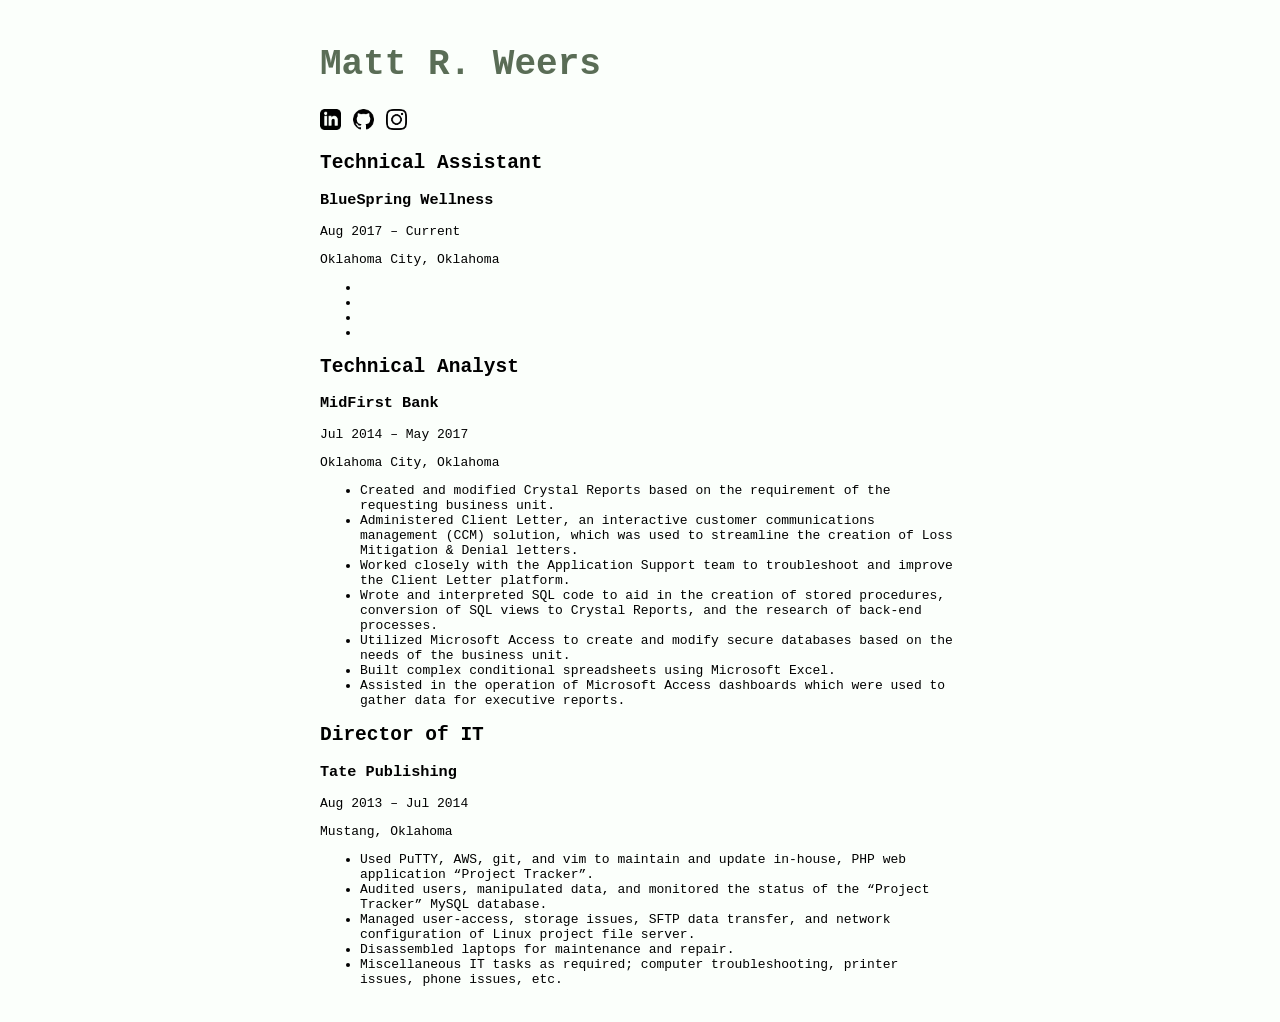
==== index.html @ 70de1bda "another typo" ====
<!DOCTYPE html>
<html>
<head>
<link rel="stylesheet" type = "text/css" href="style.css">
<title>Matt R. Weers</title>
<body>
<h1>Matt R. Weers</h1>
<p></p>
<div class="social">
	<a href="https://www.linkedin.com/in/mrweers/" target="_blank">
		<img src="images/linkedin.png" class="image" style="width:21;height:21px;border:0;">
	</a>

	<a href="https://github.com/mweers" target="_blank">
		<img src="images/github.png" class="image" style="width:21;height:21px;border:0;">
	</a>

	<a href="https://www.instagram.com/mweers" target="_blank">
		<img src="images/insta.png" class="image" style="width:21;height:21px;border:0;">
	</a>
</div>

<div>
<h2>Technical Assistant</h2>
<h3>BlueSpring Wellness</h3>
<p>Aug 2017 – Current</p>
<p>Oklahoma City, Oklahoma<p>
<ul>
<li></li>
<li></li>
<li></li>
<li></li>
</ul>

<h2>Technical Analyst</h2>
<h3>MidFirst Bank</h3>
<p>Jul 2014 – May 2017</p>
<p>Oklahoma City, Oklahoma<p>
<ul>
<li>Created and modified Crystal Reports based on the requirement of the requesting business unit.</li>
<li>Administered Client Letter, an interactive customer communications management (CCM) solution, which was used to streamline the creation of Loss Mitigation & Denial letters.</li>
<li>Worked closely with the Application Support team to troubleshoot and improve the Client Letter platform.</li>
<li>Wrote and interpreted SQL code to aid in the creation of stored procedures, conversion of SQL views to Crystal Reports, and the research of back-end processes.</li>
<li>Utilized Microsoft Access to create and modify secure databases based on the needs of the business unit.</li>
<li>Built complex conditional spreadsheets using Microsoft Excel. </li>
<li>Assisted in the operation of Microsoft Access dashboards which were used to gather data for executive reports.</li>
</ul>

<h2>Director of IT</h2>
<h3>Tate Publishing</h3>
<p>Aug 2013 – Jul 2014</p>
<p>Mustang, Oklahoma</p>
<ul>
<li>Used PuTTY, AWS, git, and vim to maintain and update in-house, PHP web application “Project Tracker”.</li>
<li>Audited users, manipulated data, and monitored the status of the “Project Tracker” MySQL database.</li>
<li>Managed user-access, storage issues, SFTP data transfer, and network configuration of Linux project file server.</li>
<li>Disassembled laptops for maintenance and repair.</li>
<li>Miscellaneous IT tasks as required; computer troubleshooting, printer issues, phone issues, etc.</li>
</ul>
</div>

</body>
</head>
</html>
---- style.css ----
body {
	background-color: #fbfffb;
	font-family: monospace;
	margin: auto;
    width: 50%;
	padding: 20px;
}

.image:hover {
	filter: invert(50%);
}

h1 {
	color: #5a6d56;
	font-size: 36px;
}

div.main {
	background-color: lightgreen;
	margin-left: 100px;
	margin-right: 100px;
	opacity: 0.25;
}

a:link, a:visited, a:hover, a:active {
    text-decoration: none;
	color: #5a6d56;
	font-size: 20px;
}

a:link, a:visited, a:active {
	color: #5a6d56;
}

a:hover {
	color: black;
	
}
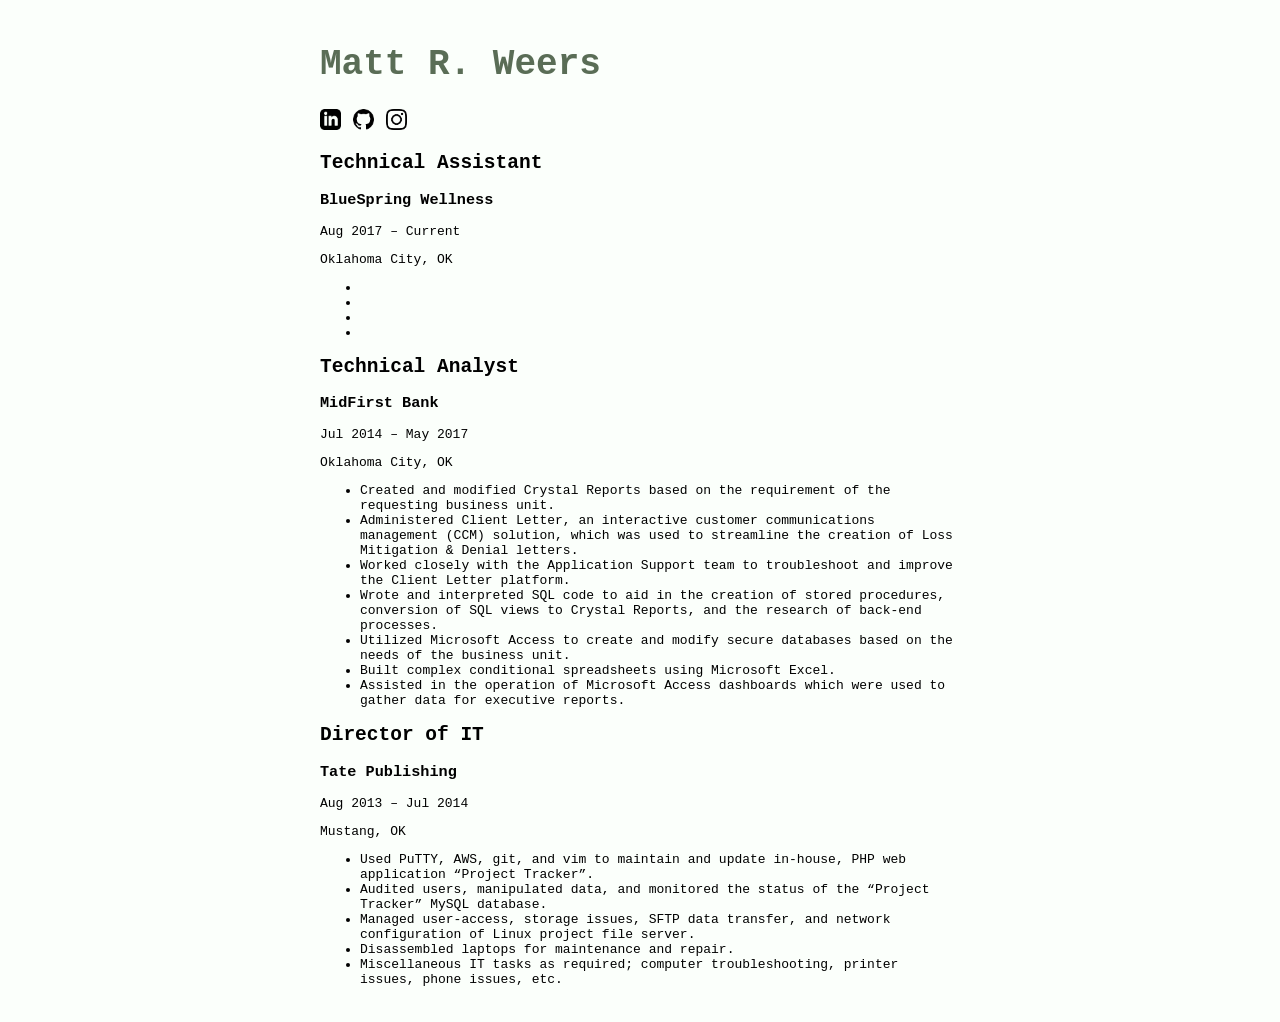
==== commit ab72b1ce: "picky detail" ====
--- a/index.html
+++ b/index.html
@@ -24,7 +24,7 @@
 <h2>Technical Assistant</h2>
 <h3>BlueSpring Wellness</h3>
 <p>Aug 2017 – Current</p>
-<p>Oklahoma City, Oklahoma<p>
+<p>Oklahoma City, OK<p>
 <ul>
 <li></li>
 <li></li>
@@ -35,7 +35,7 @@
 <h2>Technical Analyst</h2>
 <h3>MidFirst Bank</h3>
 <p>Jul 2014 – May 2017</p>
-<p>Oklahoma City, Oklahoma<p>
+<p>Oklahoma City, OK<p>
 <ul>
 <li>Created and modified Crystal Reports based on the requirement of the requesting business unit.</li>
 <li>Administered Client Letter, an interactive customer communications management (CCM) solution, which was used to streamline the creation of Loss Mitigation & Denial letters.</li>
@@ -49,7 +49,7 @@
 <h2>Director of IT</h2>
 <h3>Tate Publishing</h3>
 <p>Aug 2013 – Jul 2014</p>
-<p>Mustang, Oklahoma</p>
+<p>Mustang, OK</p>
 <ul>
 <li>Used PuTTY, AWS, git, and vim to maintain and update in-house, PHP web application “Project Tracker”.</li>
 <li>Audited users, manipulated data, and monitored the status of the “Project Tracker” MySQL database.</li>
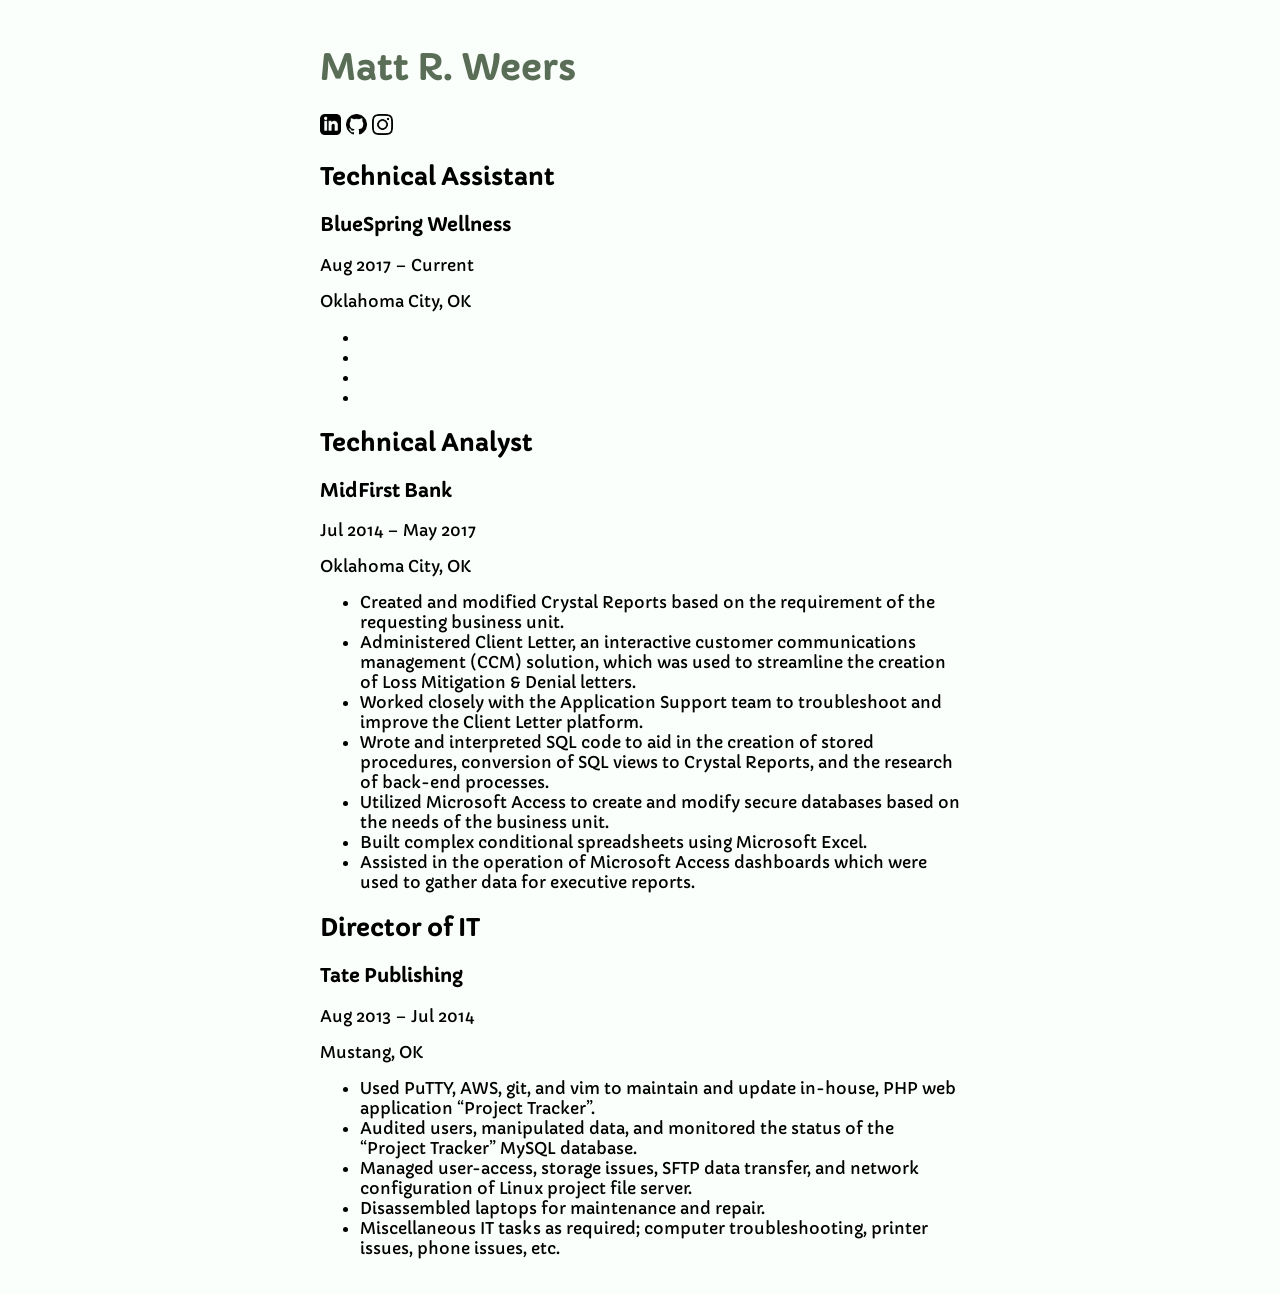
==== commit 8bf61f54: "font change font change to Capriola" ====
--- a/index.html
+++ b/index.html
@@ -2,6 +2,7 @@
 <html>
 <head>
 <link rel="stylesheet" type = "text/css" href="style.css">
+<link rel="stylesheet" href="https://fonts.googleapis.com/css?family=Capriola">
 <title>Matt R. Weers</title>
 <body>
 <h1>Matt R. Weers</h1>
@@ -61,4 +62,4 @@
 
 </body>
 </head>
-</html>+</h tml>
--- a/style.css
+++ b/style.css
@@ -1,6 +1,6 @@
 body {
 	background-color: #fbfffb;
-	font-family: monospace;
+	font-family: 'Capriola', sans-serif;
 	margin: auto;
     width: 50%;
 	padding: 20px;
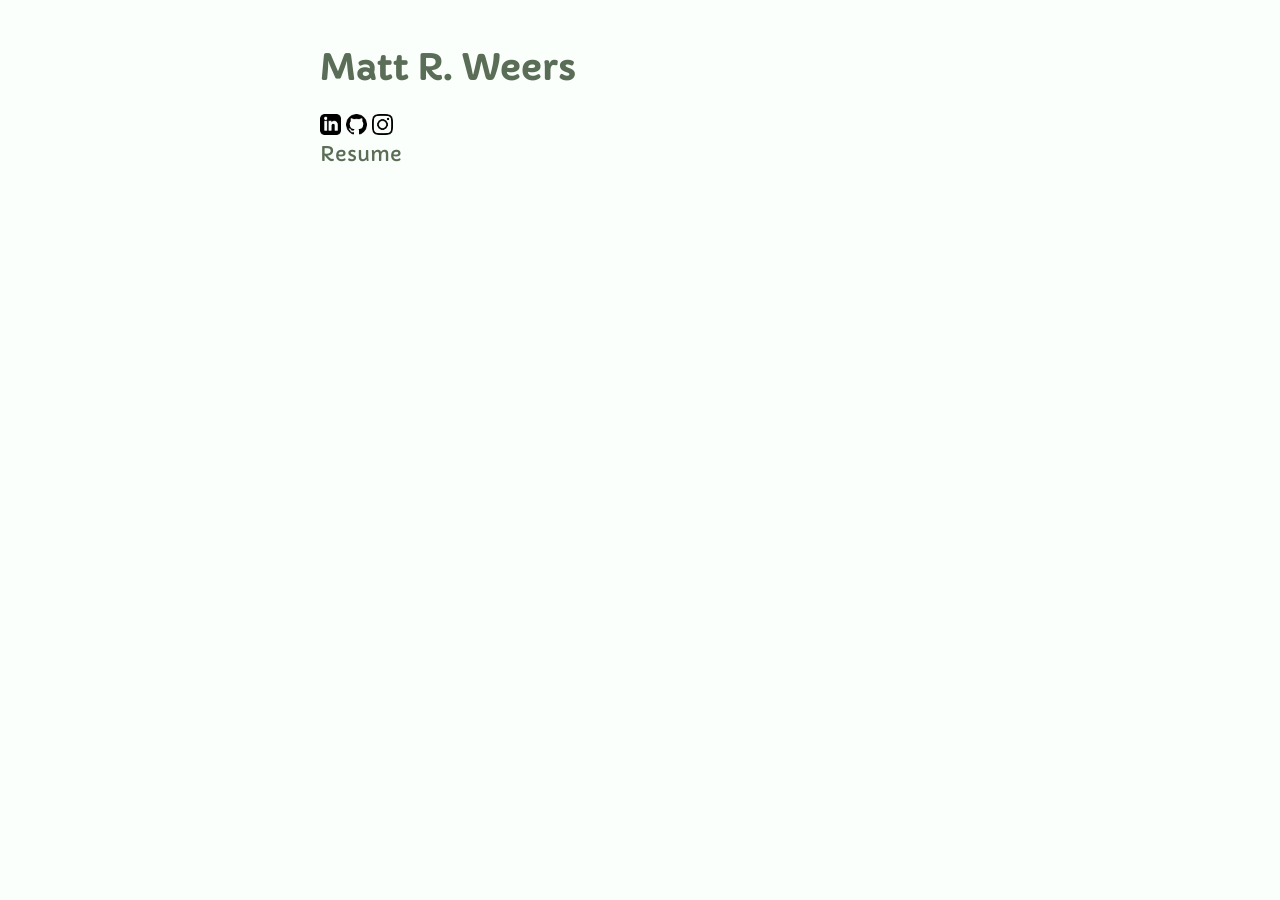
==== commit 63c4ebfc: "new page new page" ====
--- a/index.html
+++ b/index.html
@@ -22,44 +22,8 @@
 </div>
 
 <div>
-<h2>Technical Assistant</h2>
-<h3>BlueSpring Wellness</h3>
-<p>Aug 2017 – Current</p>
-<p>Oklahoma City, OK<p>
-<ul>
-<li></li>
-<li></li>
-<li></li>
-<li></li>
-</ul>
-
-<h2>Technical Analyst</h2>
-<h3>MidFirst Bank</h3>
-<p>Jul 2014 – May 2017</p>
-<p>Oklahoma City, OK<p>
-<ul>
-<li>Created and modified Crystal Reports based on the requirement of the requesting business unit.</li>
-<li>Administered Client Letter, an interactive customer communications management (CCM) solution, which was used to streamline the creation of Loss Mitigation & Denial letters.</li>
-<li>Worked closely with the Application Support team to troubleshoot and improve the Client Letter platform.</li>
-<li>Wrote and interpreted SQL code to aid in the creation of stored procedures, conversion of SQL views to Crystal Reports, and the research of back-end processes.</li>
-<li>Utilized Microsoft Access to create and modify secure databases based on the needs of the business unit.</li>
-<li>Built complex conditional spreadsheets using Microsoft Excel. </li>
-<li>Assisted in the operation of Microsoft Access dashboards which were used to gather data for executive reports.</li>
-</ul>
-
-<h2>Director of IT</h2>
-<h3>Tate Publishing</h3>
-<p>Aug 2013 – Jul 2014</p>
-<p>Mustang, OK</p>
-<ul>
-<li>Used PuTTY, AWS, git, and vim to maintain and update in-house, PHP web application “Project Tracker”.</li>
-<li>Audited users, manipulated data, and monitored the status of the “Project Tracker” MySQL database.</li>
-<li>Managed user-access, storage issues, SFTP data transfer, and network configuration of Linux project file server.</li>
-<li>Disassembled laptops for maintenance and repair.</li>
-<li>Miscellaneous IT tasks as required; computer troubleshooting, printer issues, phone issues, etc.</li>
-</ul>
-</div>
+<a href="/resume" target="_blank">Resume</a>
 
 </body>
 </head>
-</h tml>+</html>
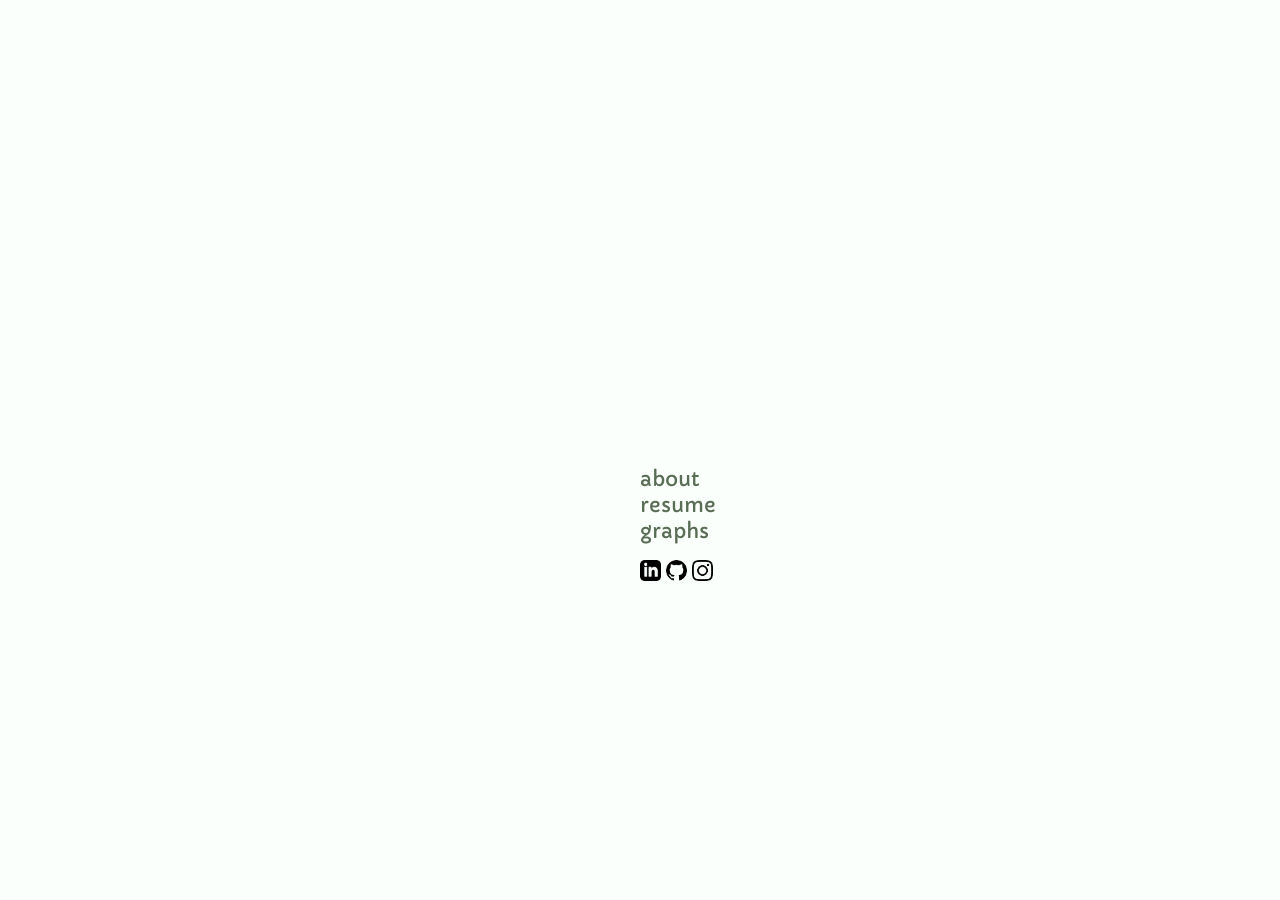
==== commit f277cdf7: "breakout+tweaks index page refresh, tweak styling of resume" ====
--- a/index.html
+++ b/index.html
@@ -3,9 +3,18 @@
 <head>
 <link rel="stylesheet" type = "text/css" href="style.css">
 <link rel="stylesheet" href="https://fonts.googleapis.com/css?family=Capriola">
-<title>Matt R. Weers</title>
+<title>matt~</title>
+<div class="middle">
 <body>
-<h1>Matt R. Weers</h1>
+<p></p>
+
+<div>
+<a href="about.html" target="_blank">about</a>
+<br>
+<a href="resume.html" target="_blank">resume</a>
+<br>
+<a href="graphs.html" target="_blank">graphs</a>
+</div>
 <p></p>
 <div class="social">
 	<a href="https://www.linkedin.com/in/mrweers/" target="_blank">
@@ -20,10 +29,7 @@
 		<img src="images/insta.png" class="image" style="width:21;height:21px;border:0;">
 	</a>
 </div>
-
-<div>
-<a href="/resume" target="_blank">Resume</a>
-
 </body>
+</div>
 </head>
 </html>
--- a/style.css
+++ b/style.css
@@ -6,15 +6,41 @@
 	padding: 20px;
 }
 
+div.middle {
+    position: absolute;
+    left:50%;
+	top:50%;
+}
+
 .image:hover {
 	filter: invert(50%);
 }
 
+p {
+
+}
+
 h1 {
-	color: #5a6d56;
+	/*color: #5a6d56;*/
 	font-size: 36px;
 }
 
+h2 {
+    margin:0;
+    padding:0;
+}
+
+h3 {
+    margin:0;
+	padding:0;
+	font-size: 16px;
+	font-weight:normal;
+}
+
+h4 {
+    margin:0;
+    padding:0;
+}
 div.main {
 	background-color: lightgreen;
 	margin-left: 100px;
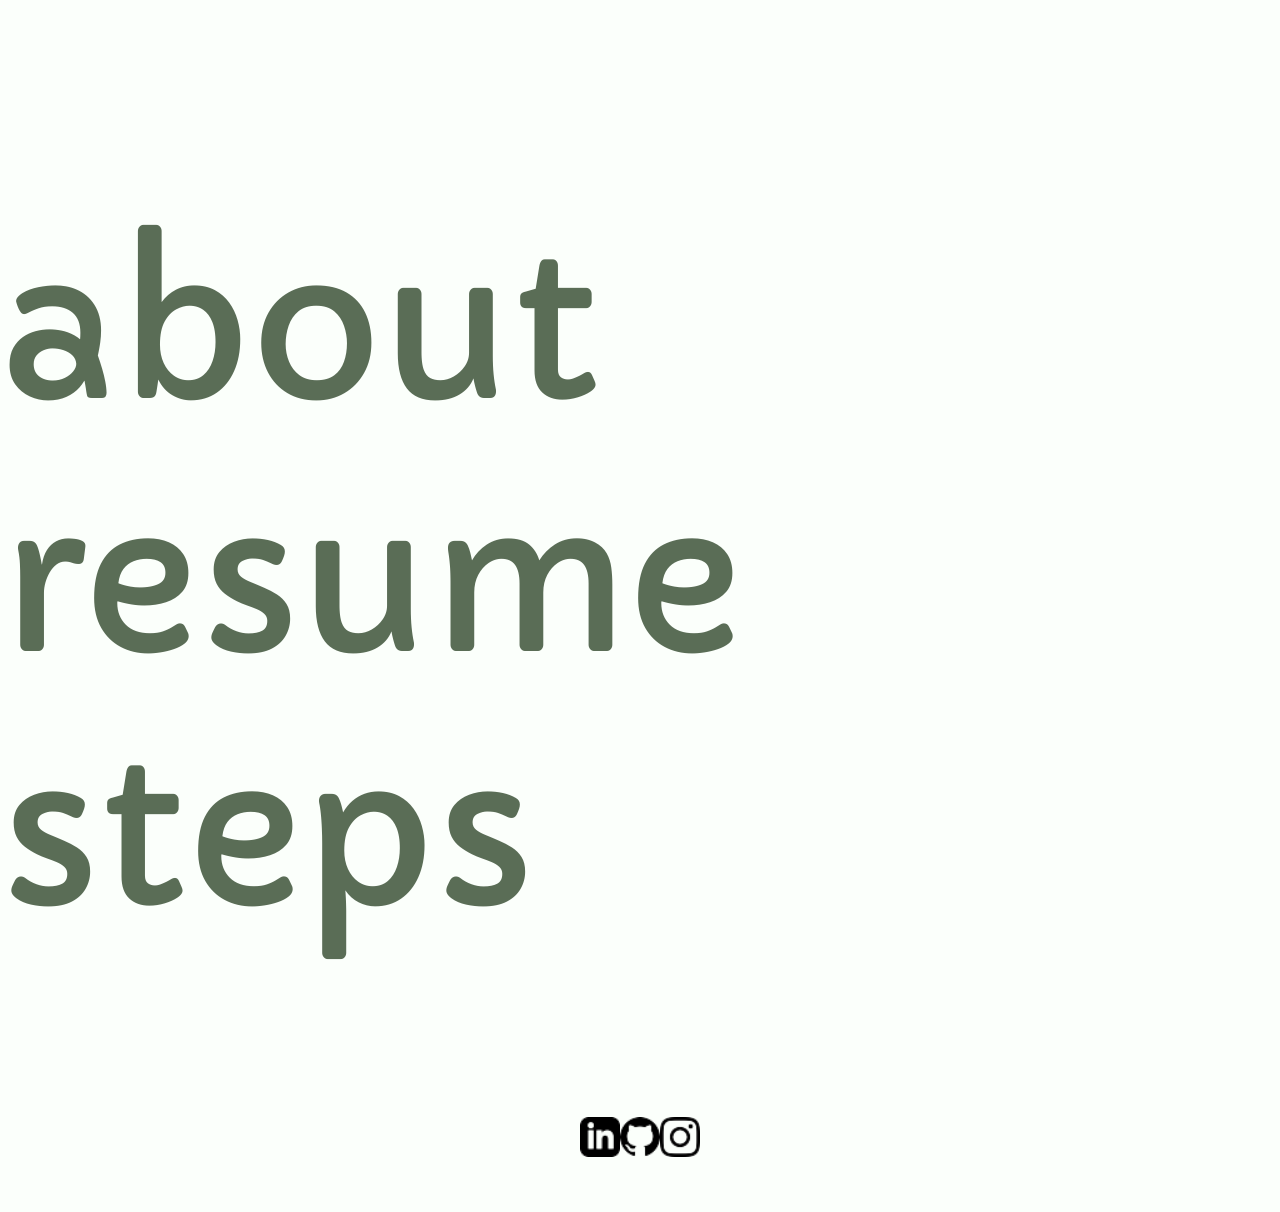
==== commit d8f2ea41: "updates to homepage" ====
--- a/index.html
+++ b/index.html
@@ -1,35 +1,33 @@
 <!DOCTYPE html>
 <html>
 <head>
-<link rel="stylesheet" type = "text/css" href="style.css">
-<link rel="stylesheet" href="https://fonts.googleapis.com/css?family=Capriola">
-<title>matt~</title>
-<div class="middle">
-<body>
-<p></p>
+	<link rel="stylesheet" type = "text/css" href="style.css">
+	<link rel="stylesheet" href="https://fonts.googleapis.com/css?family=Capriola">
+	<title>matt~</title>
+	<div class="middle">
+		<body>
+		<p></p>
 
-<div>
-<a href="about.html" target="_blank">about</a>
-<br>
-<a href="resume.html" target="_blank">resume</a>
-<br>
-<a href="graphs.html" target="_blank">graphs</a>
-</div>
-<p></p>
-<div class="social">
-	<a href="https://www.linkedin.com/in/mrweers/" target="_blank">
-		<img src="images/linkedin.png" class="image" style="width:21;height:21px;border:0;">
-	</a>
+		<div class="links">
+			<a href="about.html" target="_blank" class="link">about</a>
+			<a href="resume.html" target="_blank" class="link">resume</a>
+			<a href="steps" target="_blank" class="link" >steps</a>
+		</div>
 
-	<a href="https://github.com/mweers" target="_blank">
-		<img src="images/github.png" class="image" style="width:21;height:21px;border:0;">
-	</a>
+		<div class="social">
+			<a href="https://www.linkedin.com/in/mrweers/" target="_blank">
+				<img src="images/linkedin.png" class="image" style="width: auto; height: 40px;border:0;">
+			</a>
 
-	<a href="https://www.instagram.com/mweers" target="_blank">
-		<img src="images/insta.png" class="image" style="width:21;height:21px;border:0;">
-	</a>
-</div>
-</body>
-</div>
+			<a href="https://github.com/mweers" target="_blank">
+				<img src="images/github.png" class="image" style="width: auto; height: 40px;border:0;">
+			</a>
+
+			<a href="https://www.instagram.com/jelliclematt" target="_blank">
+				<img src="images/insta.png" class="image" style="width: auto; height: 40px;border:0;">
+			</a>
+		</div>
+		</body>
+	</div>
 </head>
-</html>+</html>
--- a/style.css
+++ b/style.css
@@ -1,64 +1,53 @@
 body {
 	background-color: #fbfffb;
-	font-family: 'Capriola', sans-serif;
-	margin: auto;
-    width: 50%;
-	padding: 20px;
+	font-size: 200px;
+	font-family: "Capriola", sans-serif;
+	margin: 0 auto; /* Combined margin and auto centering */
+	width: 100%;
+	padding: 0;
 }
 
-div.middle {
-    position: absolute;
-    left:50%;
-	top:50%;
+.middle {
+	position: initial;
 }
 
 .image:hover {
 	filter: invert(50%);
 }
 
-p {
-
+.social {
+	display: flex;
+	justify-content: center;
+	align-items: center; /* Optional, only if you want icons vertically centered too */
 }
 
+
 h1 {
-	/*color: #5a6d56;*/
+	/* Add color if needed */
 	font-size: 36px;
 }
 
-h2 {
-    margin:0;
-    padding:0;
+h2, h3, h4 {
+	margin: 0;
+	padding: 0;
 }
 
 h3 {
-    margin:0;
-	padding:0;
-	font-size: 16px;
-	font-weight:normal;
+	font-size: 200px;
+	font-weight: normal;
 }
 
-h4 {
-    margin:0;
-    padding:0;
-}
-div.main {
+.main {
 	background-color: lightgreen;
-	margin-left: 100px;
-	margin-right: 100px;
+	margin: 0 auto;
 	opacity: 0.25;
 }
 
-a:link, a:visited, a:hover, a:active {
-    text-decoration: none;
-	color: #5a6d56;
-	font-size: 20px;
-}
-
-a:link, a:visited, a:active {
+a {
+	text-decoration: none;
 	color: #5a6d56;
 }
 
 a:hover {
 	color: black;
-	
 }
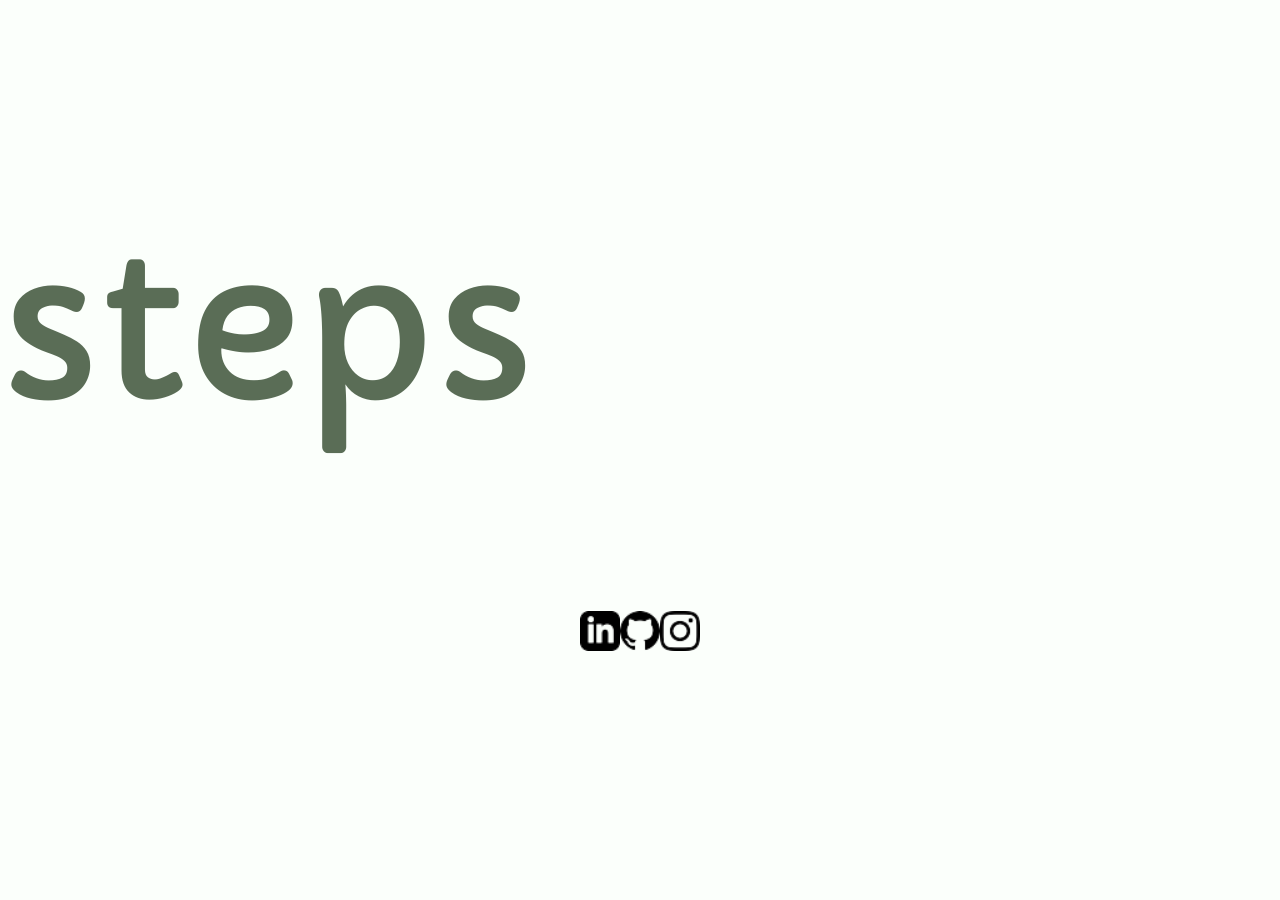
==== commit 5c2feaca: "ppdate index.html; removed about and resume links" ====
--- a/index.html
+++ b/index.html
@@ -9,8 +9,6 @@
 		<p></p>
 
 		<div class="links">
-			<a href="about.html" target="_blank" class="link">about</a>
-			<a href="resume.html" target="_blank" class="link">resume</a>
 			<a href="steps" target="_blank" class="link" >steps</a>
 		</div>
 
